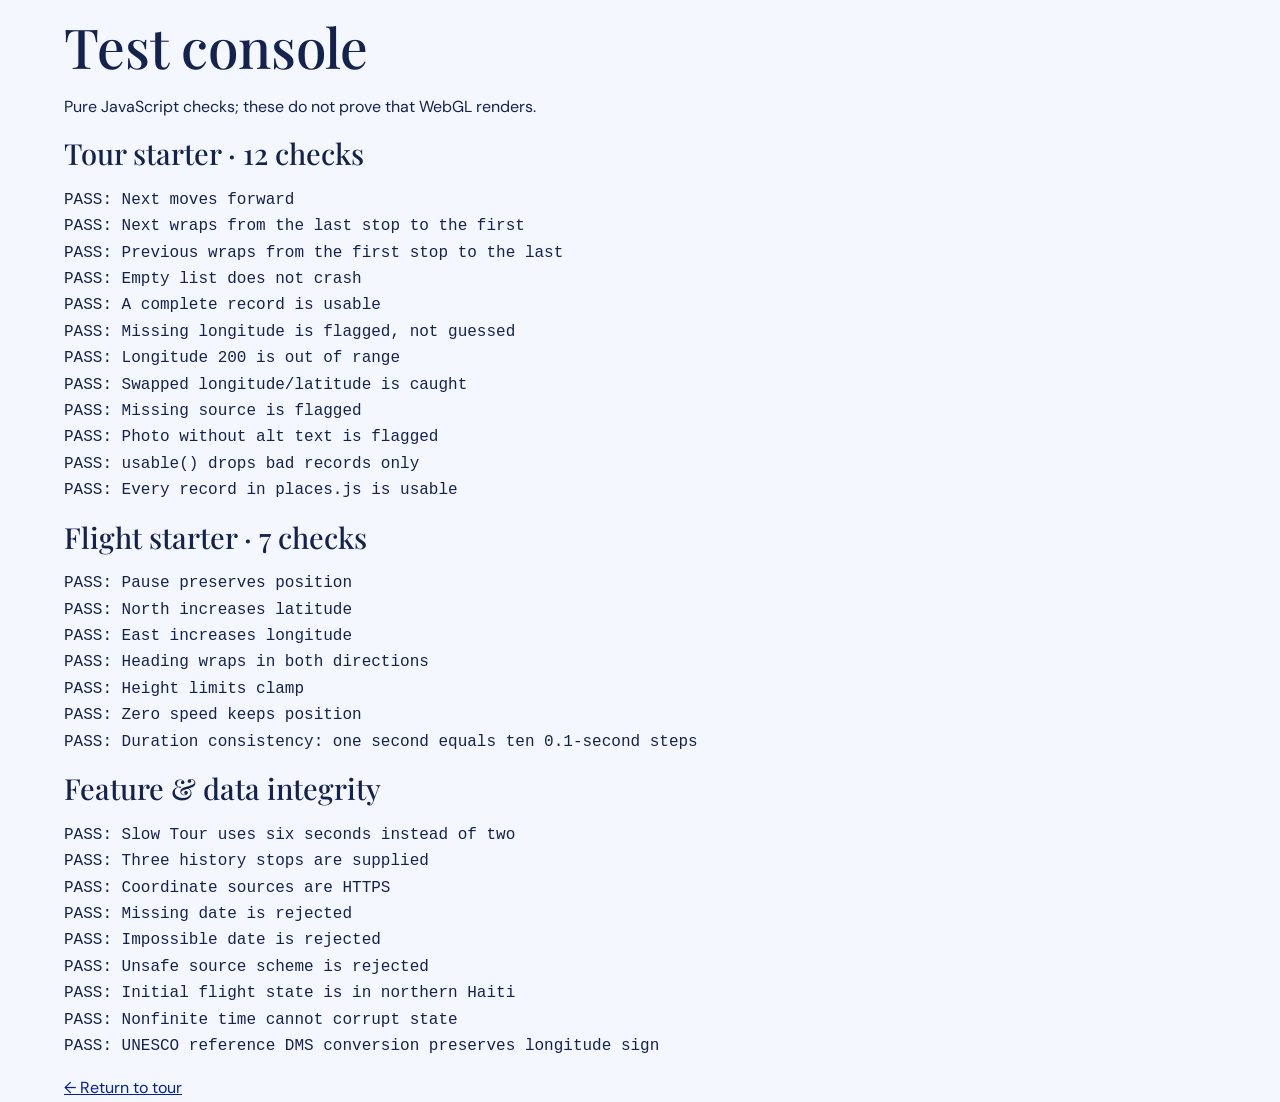
==== tests.html @ 0febf386 "Add files via upload" ====
<!doctype html><html lang="en"><head><meta charset="utf-8"><meta name="viewport" content="width=device-width,initial-scale=1"><title>Haiti Lab · Tests</title><link rel="stylesheet" href="style.css"></head><body><main><h1>Test console</h1><p>Pure JavaScript checks; these do not prove that WebGL renders.</p><h2>Tour starter · 12 checks</h2><pre id="results"></pre><h2>Flight starter · 7 checks</h2><pre id="flightResults"></pre><h2>Feature & data integrity</h2><pre id="featureResults"></pre><a href="index.html">← Return to tour</a></main><script src="places.js"></script><script src="tour-core.js"></script><script src="flight-core.js"></script><script src="tests.js"></script><script src="flight-tests.js"></script><script src="feature-tests.js"></script></body></html>
---- style.css ----
@import url('https://fonts.googleapis.com/css2?family=DM+Sans:wght@400;500;600;700&family=Playfair+Display:wght@500;600&display=swap');
:root{--paper:#f5f7ff;--ink:#14234d;--blue:#00209f;--red:#d21034;--line:#dbe1f2}*{box-sizing:border-box}body{margin:0;background:var(--paper);color:var(--ink);font:16px/1.65 'DM Sans',system-ui,sans-serif}header{display:flex;justify-content:space-between;align-items:center;padding:22px 5vw;border-bottom:1px solid var(--line)}a{color:var(--blue)}.brand{font-size:25px;letter-spacing:3px;text-decoration:none;font-weight:700}.brand span{font-size:10px;letter-spacing:2px;margin-left:12px}main{max-width:1450px;margin:auto;padding:0 5vw}.intro{padding:45px 0 30px;max-width:800px}.eyebrow{font-size:11px;letter-spacing:2px;font-weight:700;color:var(--blue)}h1{font:500 clamp(36px,4.3vw,64px)/1.12 'Playfair Display',Georgia,serif;margin:16px 0}h2{font:500 29px/1.2 'Playfair Display',Georgia,serif;margin:12px 0}.intro>p:last-child{max-width:650px;color:#52607c}.workspace{display:grid;grid-template-columns:365px 1fr;border:1px solid var(--line);border-radius:12px;overflow:hidden;background:#ffffff;box-shadow:0 16px 40px #00209f12}aside{padding:24px;border-right:1px solid var(--line)}.tabs,.buttons{display:flex;gap:8px}.tabs{padding-bottom:18px;border-bottom:1px solid var(--line)}button{font:600 13px 'DM Sans',system-ui;cursor:pointer;padding:11px 12px;border:1px solid var(--line);border-radius:6px;color:var(--blue);background:transparent}button:hover{background:#e8edff}button[aria-pressed=true],#next,#play{background:var(--blue);color:white;border-color:var(--blue)}button:disabled{opacity:.45;cursor:default}button:focus-visible,a:focus-visible,input:focus-visible,summary:focus-visible{outline:3px solid #d21034;outline-offset:3px}.tabs button{flex:1}.stop-list{display:flex;gap:8px;margin:16px 0}.stop-list button{border-radius:50%;width:38px;height:38px;padding:0}.era{font-size:12px;color:#d21034;margin-top:22px}#desc{font-size:15px}.small{font-size:12px;color:#52607c}.buttons{margin:20px 0 10px}.buttons button{flex:1}.wide{width:100%}details{border-top:1px solid var(--line);margin-top:22px;padding-top:16px;font-size:13px}summary{cursor:pointer;font-weight:600}#source a{display:inline-block;overflow-wrap:anywhere}#source p{margin:8px 0}#problems{font-size:13px;color:#b10e2a}label{display:block;margin:22px 0;font-size:13px;font-weight:600}output{float:right}input[type=range]{width:100%;accent-color:var(--blue)}.telemetry{font:12px/1.7 monospace}.map-panel{background:#071c65;position:relative;color:#ffffff;min-width:0;display:flex;flex-direction:column}.map-top{display:flex;justify-content:space-between;padding:20px 24px;font-size:10px;letter-spacing:2px;color:#dce5ff}#globe{height:500px;flex:1;min-height:460px}#message,.map-note{font-size:12px;padding:0 24px;line-height:1.6}.map-note{color:#c3d2ff;margin-top:0;padding-bottom:12px}#fallback{padding:20px;text-align:center}#fallback svg{width:100%;max-height:380px;background:radial-gradient(ellipse,#143798,#071c65);border:1px solid #4666cc}#fallback text{font:14px system-ui;fill:#ffffff}.context{display:grid;grid-template-columns:1fr 1.5fr;gap:70px;padding:46px 0}.context>p{color:#52607c}footer{border-top:1px solid var(--line);padding:23px 5vw;font-size:10px;letter-spacing:1px;display:flex;justify-content:space-between;gap:15px}[hidden]{display:none!important}@media(max-width:950px){.workspace{grid-template-columns:310px 1fr}aside{padding:18px}}@media(max-width:700px){.workspace,.context{grid-template-columns:1fr}.brand span{display:none}.intro{padding-top:30px}aside{border-right:0}.map-panel{min-height:430px}#globe{height:420px;min-height:420px}.context{gap:8px;padding:30px 0}footer{flex-direction:column}h1 br{display:none}}@media(prefers-reduced-motion:reduce){*{scroll-behavior:auto}}
header{border-top:6px solid #00209f;border-bottom:3px solid #d21034}.brand{color:#00209f}.brand span{color:#d21034}.era{border-left:3px solid #d21034;padding-left:10px}#next,#play{background:#d21034;border-color:#d21034}#next:hover,#play:hover{background:#b50f2c}.map-top{border-bottom:3px solid #d21034}.eyebrow{color:#00209f}
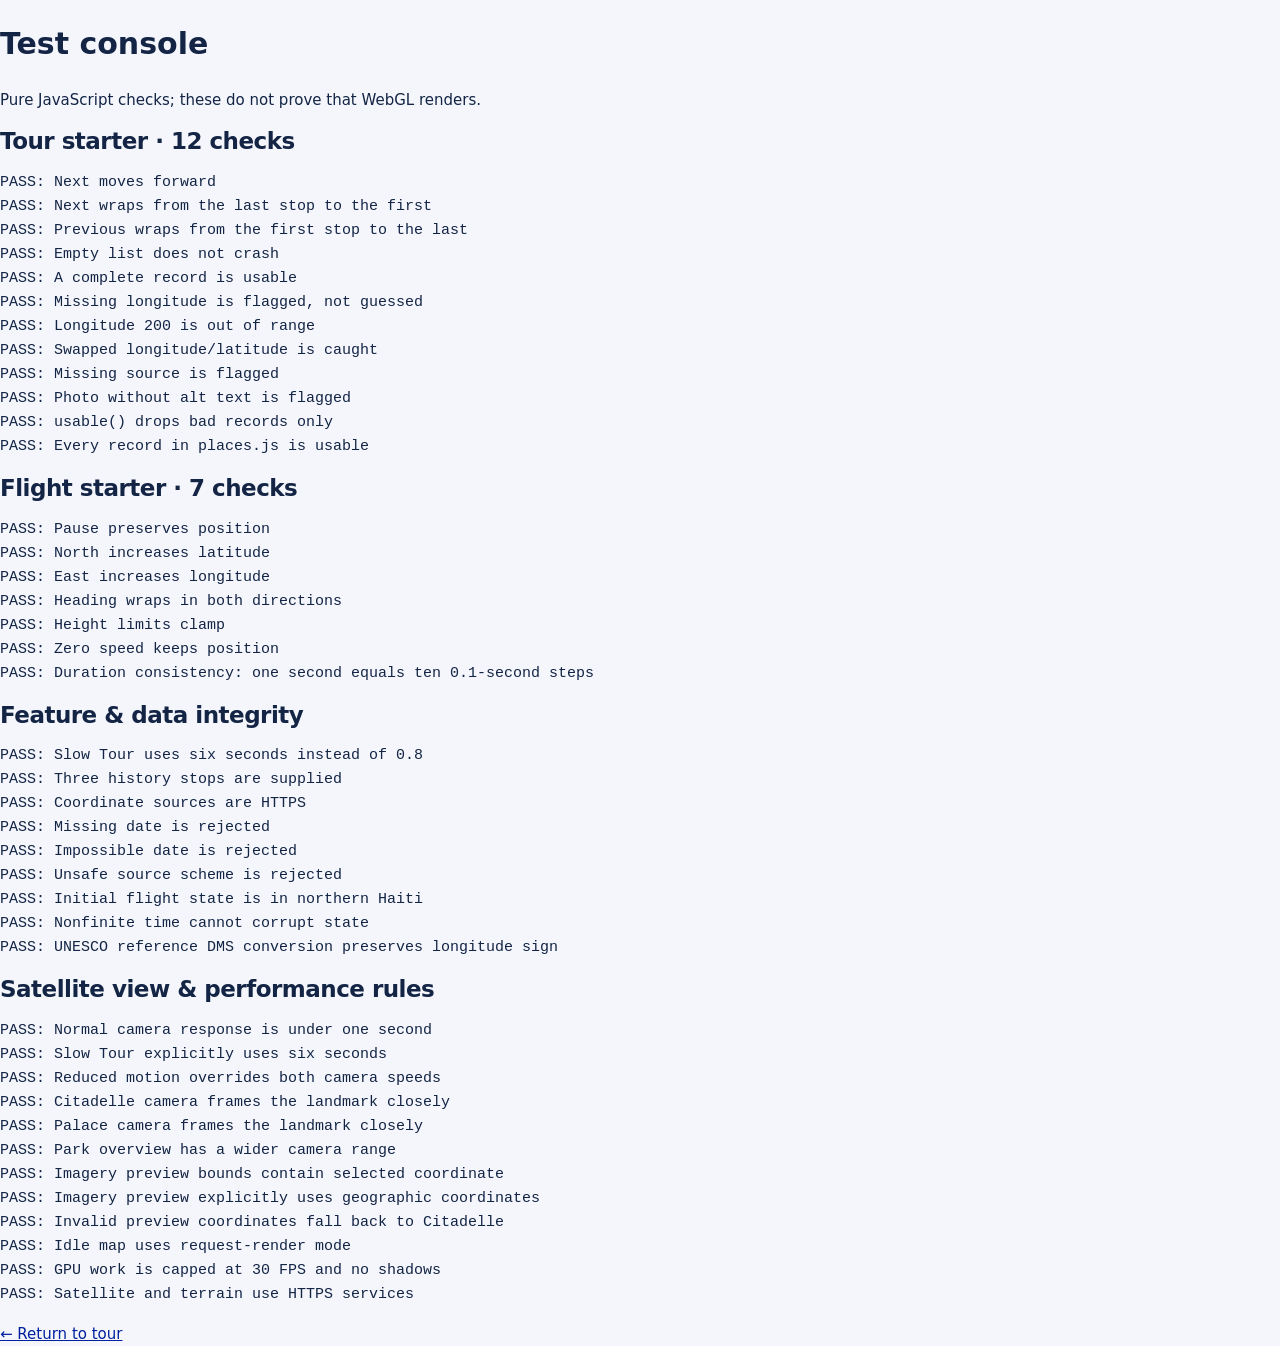
==== commit 2a5d2ac3: "Add files via upload" ====
--- a/tests.html
+++ b/tests.html
@@ -1 +1 @@
-<!doctype html><html lang="en"><head><meta charset="utf-8"><meta name="viewport" content="width=device-width,initial-scale=1"><title>Haiti Lab · Tests</title><link rel="stylesheet" href="style.css"></head><body><main><h1>Test console</h1><p>Pure JavaScript checks; these do not prove that WebGL renders.</p><h2>Tour starter · 12 checks</h2><pre id="results"></pre><h2>Flight starter · 7 checks</h2><pre id="flightResults"></pre><h2>Feature & data integrity</h2><pre id="featureResults"></pre><a href="index.html">← Return to tour</a></main><script src="places.js"></script><script src="tour-core.js"></script><script src="flight-core.js"></script><script src="tests.js"></script><script src="flight-tests.js"></script><script src="feature-tests.js"></script></body></html>+<!doctype html><html lang="en"><head><meta charset="utf-8"><meta name="viewport" content="width=device-width,initial-scale=1"><title>Haiti Lab · Tests</title><link rel="stylesheet" href="style.css"></head><body><main><h1>Test console</h1><p>Pure JavaScript checks; these do not prove that WebGL renders.</p><h2>Tour starter · 12 checks</h2><pre id="results"></pre><h2>Flight starter · 7 checks</h2><pre id="flightResults"></pre><h2>Feature & data integrity</h2><pre id="featureResults"></pre><h2>Satellite view & performance rules</h2><pre id="viewResults"></pre><a href="index.html">← Return to tour</a></main><script src="places.js"></script><script src="tour-core.js"></script><script src="flight-core.js"></script><script src="tests.js"></script><script src="flight-tests.js"></script><script src="feature-tests.js"></script><script src="view-core.js"></script><script src="view-tests.js"></script></body></html>
--- a/style.css
+++ b/style.css
@@ -1,3 +1 @@
-@import url('https://fonts.googleapis.com/css2?family=DM+Sans:wght@400;500;600;700&family=Playfair+Display:wght@500;600&display=swap');
-:root{--paper:#f5f7ff;--ink:#14234d;--blue:#00209f;--red:#d21034;--line:#dbe1f2}*{box-sizing:border-box}body{margin:0;background:var(--paper);color:var(--ink);font:16px/1.65 'DM Sans',system-ui,sans-serif}header{display:flex;justify-content:space-between;align-items:center;padding:22px 5vw;border-bottom:1px solid var(--line)}a{color:var(--blue)}.brand{font-size:25px;letter-spacing:3px;text-decoration:none;font-weight:700}.brand span{font-size:10px;letter-spacing:2px;margin-left:12px}main{max-width:1450px;margin:auto;padding:0 5vw}.intro{padding:45px 0 30px;max-width:800px}.eyebrow{font-size:11px;letter-spacing:2px;font-weight:700;color:var(--blue)}h1{font:500 clamp(36px,4.3vw,64px)/1.12 'Playfair Display',Georgia,serif;margin:16px 0}h2{font:500 29px/1.2 'Playfair Display',Georgia,serif;margin:12px 0}.intro>p:last-child{max-width:650px;color:#52607c}.workspace{display:grid;grid-template-columns:365px 1fr;border:1px solid var(--line);border-radius:12px;overflow:hidden;background:#ffffff;box-shadow:0 16px 40px #00209f12}aside{padding:24px;border-right:1px solid var(--line)}.tabs,.buttons{display:flex;gap:8px}.tabs{padding-bottom:18px;border-bottom:1px solid var(--line)}button{font:600 13px 'DM Sans',system-ui;cursor:pointer;padding:11px 12px;border:1px solid var(--line);border-radius:6px;color:var(--blue);background:transparent}button:hover{background:#e8edff}button[aria-pressed=true],#next,#play{background:var(--blue);color:white;border-color:var(--blue)}button:disabled{opacity:.45;cursor:default}button:focus-visible,a:focus-visible,input:focus-visible,summary:focus-visible{outline:3px solid #d21034;outline-offset:3px}.tabs button{flex:1}.stop-list{display:flex;gap:8px;margin:16px 0}.stop-list button{border-radius:50%;width:38px;height:38px;padding:0}.era{font-size:12px;color:#d21034;margin-top:22px}#desc{font-size:15px}.small{font-size:12px;color:#52607c}.buttons{margin:20px 0 10px}.buttons button{flex:1}.wide{width:100%}details{border-top:1px solid var(--line);margin-top:22px;padding-top:16px;font-size:13px}summary{cursor:pointer;font-weight:600}#source a{display:inline-block;overflow-wrap:anywhere}#source p{margin:8px 0}#problems{font-size:13px;color:#b10e2a}label{display:block;margin:22px 0;font-size:13px;font-weight:600}output{float:right}input[type=range]{width:100%;accent-color:var(--blue)}.telemetry{font:12px/1.7 monospace}.map-panel{background:#071c65;position:relative;color:#ffffff;min-width:0;display:flex;flex-direction:column}.map-top{display:flex;justify-content:space-between;padding:20px 24px;font-size:10px;letter-spacing:2px;color:#dce5ff}#globe{height:500px;flex:1;min-height:460px}#message,.map-note{font-size:12px;padding:0 24px;line-height:1.6}.map-note{color:#c3d2ff;margin-top:0;padding-bottom:12px}#fallback{padding:20px;text-align:center}#fallback svg{width:100%;max-height:380px;background:radial-gradient(ellipse,#143798,#071c65);border:1px solid #4666cc}#fallback text{font:14px system-ui;fill:#ffffff}.context{display:grid;grid-template-columns:1fr 1.5fr;gap:70px;padding:46px 0}.context>p{color:#52607c}footer{border-top:1px solid var(--line);padding:23px 5vw;font-size:10px;letter-spacing:1px;display:flex;justify-content:space-between;gap:15px}[hidden]{display:none!important}@media(max-width:950px){.workspace{grid-template-columns:310px 1fr}aside{padding:18px}}@media(max-width:700px){.workspace,.context{grid-template-columns:1fr}.brand span{display:none}.intro{padding-top:30px}aside{border-right:0}.map-panel{min-height:430px}#globe{height:420px;min-height:420px}.context{gap:8px;padding:30px 0}footer{flex-direction:column}h1 br{display:none}}@media(prefers-reduced-motion:reduce){*{scroll-behavior:auto}}
-header{border-top:6px solid #00209f;border-bottom:3px solid #d21034}.brand{color:#00209f}.brand span{color:#d21034}.era{border-left:3px solid #d21034;padding-left:10px}#next,#play{background:#d21034;border-color:#d21034}#next:hover,#play:hover{background:#b50f2c}.map-top{border-bottom:3px solid #d21034}.eyebrow{color:#00209f}
+:root{--blue:#00209f;--red:#d21034;--ink:#132445;--muted:#5d6980;--line:#e2e7f0;--paper:#fff;--header:64px}*{box-sizing:border-box}html,body{margin:0;min-height:100%;background:#f4f6fb;color:var(--ink);font:15px/1.6 system-ui,-apple-system,BlinkMacSystemFont,"Segoe UI",sans-serif}a{color:var(--blue)}button{font:600 13px system-ui;cursor:pointer;min-height:42px;border:1px solid var(--line);border-radius:8px;background:#fff;color:var(--ink);padding:10px 13px;touch-action:manipulation}button:hover{background:#eef2ff}button:disabled{opacity:.45;cursor:not-allowed}button:focus-visible,a:focus-visible,summary:focus-visible,input:focus-visible,#globe:focus-visible{outline:3px solid #ffb3c1;outline-offset:3px}button[aria-pressed=true]{background:var(--blue);border-color:var(--blue);color:#fff}.primary{background:var(--red);border-color:var(--red);color:#fff}.primary:hover{background:#b90d2d}button[aria-pressed=true]:hover{background:#123bbd}.app-header{height:var(--header);display:flex;align-items:center;justify-content:space-between;padding:0 26px;border-top:4px solid var(--blue);border-bottom:3px solid var(--red);background:#fff}.brand{font-size:25px;letter-spacing:3px;font-weight:800;text-decoration:none;white-space:nowrap}.brand span{font-size:10px;letter-spacing:2px;margin-left:14px;color:var(--red)}.header-right{display:flex;gap:20px;align-items:center;font-size:12px}.version{font-size:10px;color:var(--muted);letter-spacing:1px}.app-layout{height:calc(100dvh - var(--header));display:grid;grid-template-columns:350px minmax(0,1fr)}.sidebar{background:#fff;overflow-y:auto;overscroll-behavior-y:contain;border-right:1px solid var(--line);padding:22px 23px 18px;scrollbar-width:thin}.eyebrow{font-size:10px;letter-spacing:1.7px;font-weight:750;color:var(--blue);margin:0 0 12px}.intro h1{font-size:28px;line-height:1.15;letter-spacing:-1px;margin:8px 0 12px}.intro-copy{font-size:13px;color:var(--muted);margin:0 0 20px}.mode-tabs{display:flex;background:#f1f4fa;border-radius:9px;padding:4px;gap:4px;margin-bottom:23px}.mode-tabs button{flex:1;border:0;min-height:40px;background:transparent;padding:8px}.mode-tabs button[aria-pressed=true]{background:var(--blue)}.count-row{display:flex;justify-content:space-between;align-items:center}.count-row .eyebrow{margin:0}.location-tag{font-size:8px;color:var(--muted);letter-spacing:1px}.stop-list{display:grid;gap:7px;margin:14px 0 18px}.stop-list button{display:flex;gap:11px;align-items:center;text-align:left;min-height:44px;padding:9px 12px;font-size:12px}.stop-list .stop-number{display:inline-flex;align-items:center;justify-content:center;flex:none;width:24px;height:24px;border:1px solid currentColor;border-radius:50%;font-size:10px}.era{font-size:11px;color:var(--red);border-left:3px solid var(--red);padding-left:9px;margin:18px 0 9px}h2{font-size:23px;line-height:1.25;letter-spacing:-.5px;margin:10px 0}#desc{font-size:14px;line-height:1.75;margin:12px 0}.small{font-size:11px;color:var(--muted)}.navigation{display:flex;gap:8px;margin:18px 0 10px}.navigation button{flex:1}.wide{width:100%;font-size:12px;min-height:38px}.sources{border-top:1px solid var(--line);margin-top:21px;padding-top:14px;font-size:12px}.sources summary{cursor:pointer;font-weight:650;min-height:32px}#source a{overflow-wrap:anywhere}.sidebar-foot{margin-top:28px;border-top:1px solid var(--line);padding-top:14px;display:flex;gap:12px;justify-content:space-between;color:var(--muted);font-size:9px}.problems{color:#b00c29;font-size:12px}label{display:block;margin:20px 0 8px;font-size:12px;font-weight:650}output{float:right;color:var(--blue)}input[type=range]{display:block;width:100%;height:24px;margin:0;accent-color:var(--blue)}.direction-pad{display:grid;grid-template-columns:repeat(2,1fr);gap:7px}.direction-pad button{font-size:12px}.telemetry{font:11px/1.8 ui-monospace,Consolas,monospace;padding:10px;border:1px solid var(--line);border-radius:8px;background:#f6f8fc}.map-panel{position:relative;overflow:hidden;min-width:0;min-height:0;background:#13213b}#globe,.map-fallback{position:absolute;inset:0;width:100%;height:100%}.map-fallback{z-index:1;background:#15283c}.map-fallback img{width:100%;height:100%;object-fit:cover;display:block;filter:brightness(.83)}.fallback-label{position:absolute;left:20px;top:80px;color:#fff;font-size:12px;background:#102244e6;padding:9px 12px;border-radius:8px}.map-fallback #imageFailure{position:absolute;inset:35% 10%;color:white;text-align:center}.map-heading{position:absolute;top:20px;left:20px;z-index:3;display:flex;align-items:center;gap:9px;background:#fffef4f2;border-radius:8px;padding:10px 13px;font-size:10px;font-weight:700;letter-spacing:1px;pointer-events:none;box-shadow:0 3px 18px #0002}.live-dot{width:7px;height:7px;border-radius:50%;background:var(--red)}.map-tools{position:absolute;top:20px;right:20px;z-index:3;display:flex;gap:5px;max-width:75%;flex-wrap:wrap;justify-content:flex-end}.map-tools button{font-size:11px;min-height:38px;padding:8px 11px;box-shadow:0 3px 12px #0002}.map-bottom{position:absolute;bottom:34px;left:20px;z-index:3;max-width:min(530px,calc(100% - 40px));border-radius:10px;padding:11px 14px;background:#ffffffec;color:#25314a;box-shadow:0 3px 20px #0002;pointer-events:none}.map-bottom p{margin:0;font-size:11px}#message{font-weight:650}#mapNotice{font-size:10px;color:#5b6478;margin-top:4px}#retry{margin-top:9px;pointer-events:auto}.cesium-viewer-bottom{background:#fff9;border-radius:4px;padding:2px;font-size:9px;max-width:100%}.cesium-viewer-bottom a{color:#111}.cesium-widget-credits{max-width:100%;overflow-wrap:anywhere}.cesium-widget canvas{touch-action:none}#globe:focus{outline-offset:-3px}[hidden]{display:none!important}@media(min-width:1100px){.map-heading{max-width:300px}.map-tools{max-width:60%}}@media(max-width:1000px){.app-layout{grid-template-columns:310px minmax(0,1fr)}.sidebar{padding:20px}.map-heading{top:14px;left:14px}.map-tools{top:64px;left:14px;right:14px;max-width:none;justify-content:flex-start}.map-tools button{font-size:10px}.map-bottom{left:14px;max-width:calc(100% - 28px)}}@media(max-width:700px){:root{--header:58px}.app-header{padding:0 15px}.brand{font-size:22px}.brand span,.version{display:none}.header-right{font-size:11px}.app-layout{height:auto;display:flex;flex-direction:column}.map-panel{order:-1;height:54svh;min-height:340px;max-height:540px}.sidebar{border-right:0;overflow:visible;padding:21px 20px;max-width:none}.intro h1{font-size:25px}.intro h1 br{display:none}.intro-copy{font-size:12px;margin-bottom:15px}.stop-list{grid-template-columns:repeat(3,minmax(0,1fr));gap:6px}.stop-list button{flex-direction:column;justify-content:center;text-align:center;font-size:10px;padding:8px 4px;min-height:68px;gap:5px}.map-heading{font-size:9px;top:12px;left:12px;padding:8px 10px}.map-tools{top:54px;left:12px;right:12px;gap:5px}.map-tools button{min-height:38px;font-size:10px;padding:7px 9px}.map-bottom{bottom:28px;left:12px;max-width:calc(100% - 24px);padding:9px 11px}.map-bottom p{font-size:10px}#mapNotice{font-size:9px}.fallback-label{top:155px;left:12px;font-size:10px}.sidebar-foot{font-size:10px}}@media(prefers-reduced-motion:reduce){*{scroll-behavior:auto}}
